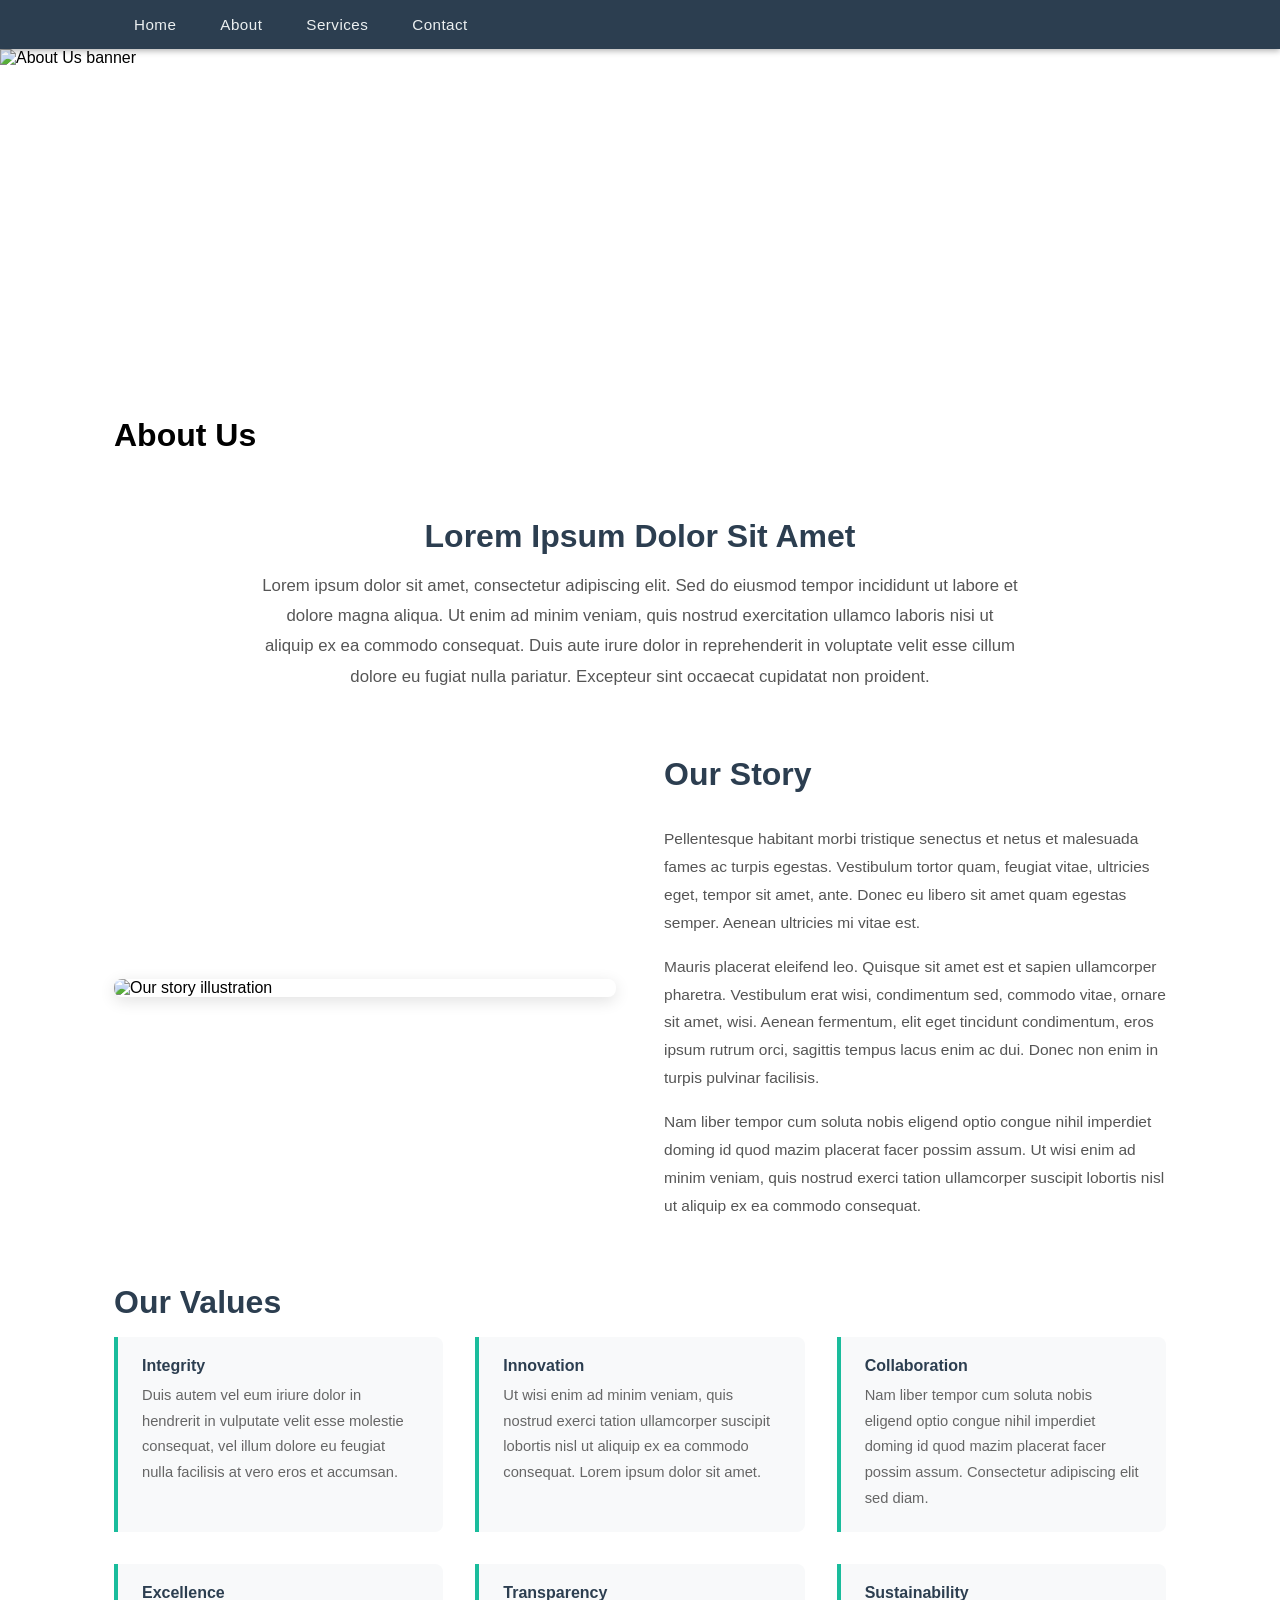
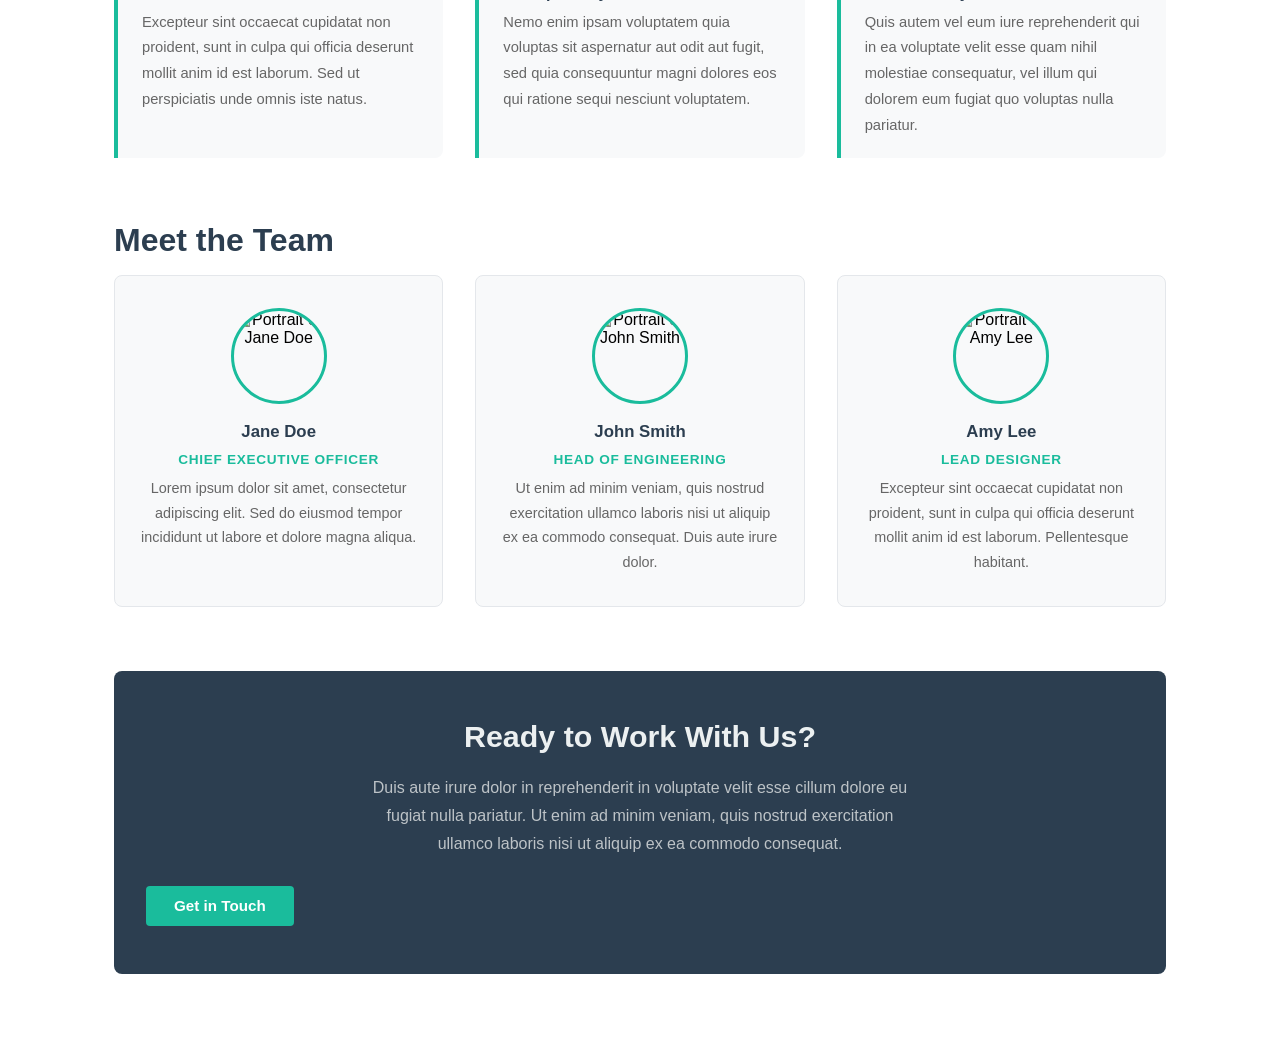
==== about.html @ ffa08d73 "Add about.html and link from index.html nav" ====
<!DOCTYPE html>
<html lang="en">
  <head>
    <meta charset="UTF-8" />
    <meta name="viewport" content="width=device-width, initial-scale=1.0" />
    <title>About Us – My Project</title>
    <link rel="stylesheet" href="styles.css" />
    <style>
      /* ── About Page Specific Styles ─────────────────────── */

      /* Hero banner */
      .about-hero {
        width: 100%;
        height: 320px;
        object-fit: cover;
        object-position: center;
        display: block;
      }

      /* Page wrapper */
      .about-content {
        max-width: 1100px;
        margin: 0 auto;
        padding: 3rem 1.5rem 5rem;
        font-family: sans-serif;
        display: flex;
        flex-direction: column;
        gap: 4rem;
      }

      /* ── Section headings ── */
      .about-content__heading {
        font-size: clamp(1.4rem, 3vw, 2rem);
        color: #2c3e50;
        margin-bottom: 1rem;
      }

      /* ── Intro ── */
      .about-intro {
        text-align: center;
        max-width: 760px;
        margin: 0 auto;
      }

      .about-intro p {
        font-size: 1.05rem;
        line-height: 1.8;
        color: #555;
      }

      /* ── Story section (image + text side by side) ── */
      .about-story {
        display: grid;
        grid-template-columns: 1fr 1fr;
        gap: 3rem;
        align-items: center;
      }

      .about-story__image img {
        display: block;
        width: 100%;
        border-radius: 8px;
        box-shadow: 0 4px 16px rgba(0, 0, 0, 0.12);
      }

      .about-story__text {
        display: flex;
        flex-direction: column;
        gap: 1rem;
      }

      .about-story__text p {
        font-size: 0.97rem;
        line-height: 1.8;
        color: #555;
      }

      /* ── Team cards ── */
      .about-team__grid {
        display: grid;
        grid-template-columns: repeat(3, 1fr);
        gap: 2rem;
      }

      .team-card {
        background: #f8f9fa;
        border: 1px solid #e4e7eb;
        border-radius: 8px;
        padding: 2rem 1.5rem;
        text-align: center;
        display: flex;
        flex-direction: column;
        gap: 0.6rem;
        transition: box-shadow 0.25s ease, transform 0.25s ease;
      }

      .team-card:hover {
        box-shadow: 0 6px 20px rgba(0, 0, 0, 0.09);
        transform: translateY(-3px);
      }

      .team-card__avatar {
        display: block;
        width: 96px;
        height: 96px;
        border-radius: 50%;
        object-fit: cover;
        margin: 0 auto 0.5rem;
        border: 3px solid #1abc9c;
      }

      .team-card__name {
        font-size: 1.05rem;
        font-weight: 700;
        color: #2c3e50;
      }

      .team-card__role {
        font-size: 0.85rem;
        font-weight: 600;
        text-transform: uppercase;
        letter-spacing: 0.05em;
        color: #1abc9c;
      }

      .team-card__bio {
        font-size: 0.9rem;
        line-height: 1.7;
        color: #666;
      }

      /* ── Values / three-column ── */
      .about-values__grid {
        display: grid;
        grid-template-columns: repeat(3, 1fr);
        gap: 2rem;
      }

      .value-card {
        border-left: 4px solid #1abc9c;
        padding: 1.25rem 1.5rem;
        background: #f8f9fa;
        border-radius: 0 8px 8px 0;
      }

      .value-card__title {
        font-size: 1rem;
        font-weight: 700;
        color: #2c3e50;
        margin-bottom: 0.5rem;
      }

      .value-card__text {
        font-size: 0.92rem;
        line-height: 1.75;
        color: #666;
      }

      /* ── CTA strip ── */
      .about-cta {
        background: #2c3e50;
        border-radius: 8px;
        padding: 3rem 2rem;
        text-align: center;
        display: flex;
        flex-direction: column;
        align-items: center;
        gap: 1.25rem;
      }

      .about-cta__heading {
        font-size: clamp(1.3rem, 3vw, 1.9rem);
        color: #ecf0f1;
      }

      .about-cta__text {
        font-size: 1rem;
        color: #bdc3c7;
        max-width: 560px;
        line-height: 1.75;
      }

      /* ── Responsive ── */
      @media (max-width: 900px) {
        .about-story {
          grid-template-columns: 1fr;
        }

        .about-story__image {
          order: -1;
        }

        .about-team__grid,
        .about-values__grid {
          grid-template-columns: repeat(2, 1fr);
        }
      }

      @media (max-width: 600px) {
        .about-hero {
          height: 200px;
        }

        .about-team__grid,
        .about-values__grid {
          grid-template-columns: 1fr;
        }
      }
    </style>
  </head>
  <body>

    <!-- ── Site Header / Nav ──────────────────────────────── -->
    <header class="site-header">
      <nav class="nav" aria-label="Main navigation">
        <ul class="nav__list">
          <li class="nav__item"><a class="nav__link" href="index.html">Home</a></li>
          <li class="nav__item"><a class="nav__link" href="about.html" aria-current="page">About</a></li>
          <li class="nav__item"><a class="nav__link" href="#">Services</a></li>
          <li class="nav__item"><a class="nav__link" href="#">Contact</a></li>
        </ul>
      </nav>
    </header>

    <main>

      <!-- ── Hero Banner ───────────────────────────────────── -->
      <img
        class="about-hero"
        src="https://placehold.co/1200x320/2c3e50/ecf0f1?text=About+Us"
        alt="About Us banner"
      />

      <div class="about-content">

        <!-- ── Page Title ── -->
        <h1 class="page-title" style="padding: 0;">About Us</h1>

        <!-- ── Intro ──────────────────────────────────────── -->
        <section class="about-intro" aria-labelledby="about-intro-heading">
          <h2 class="about-content__heading" id="about-intro-heading">
            Lorem Ipsum Dolor Sit Amet
          </h2>
          <p>
            Lorem ipsum dolor sit amet, consectetur adipiscing elit. Sed do eiusmod tempor
            incididunt ut labore et dolore magna aliqua. Ut enim ad minim veniam, quis nostrud
            exercitation ullamco laboris nisi ut aliquip ex ea commodo consequat. Duis aute
            irure dolor in reprehenderit in voluptate velit esse cillum dolore eu fugiat nulla
            pariatur. Excepteur sint occaecat cupidatat non proident.
          </p>
        </section>

        <!-- ── Our Story ──────────────────────────────────── -->
        <section class="about-story" aria-labelledby="about-story-heading">
          <div class="about-story__image">
            <img
              src="https://placehold.co/560x400/1abc9c/ffffff?text=Our+Story"
              alt="Our story illustration"
            />
          </div>
          <div class="about-story__text">
            <h2 class="about-content__heading" id="about-story-heading">Our Story</h2>
            <p>
              Pellentesque habitant morbi tristique senectus et netus et malesuada fames ac
              turpis egestas. Vestibulum tortor quam, feugiat vitae, ultricies eget, tempor sit
              amet, ante. Donec eu libero sit amet quam egestas semper. Aenean ultricies mi
              vitae est.
            </p>
            <p>
              Mauris placerat eleifend leo. Quisque sit amet est et sapien ullamcorper pharetra.
              Vestibulum erat wisi, condimentum sed, commodo vitae, ornare sit amet, wisi. Aenean
              fermentum, elit eget tincidunt condimentum, eros ipsum rutrum orci, sagittis tempus
              lacus enim ac dui. Donec non enim in turpis pulvinar facilisis.
            </p>
            <p>
              Nam liber tempor cum soluta nobis eligend optio congue nihil imperdiet doming id
              quod mazim placerat facer possim assum. Ut wisi enim ad minim veniam, quis nostrud
              exerci tation ullamcorper suscipit lobortis nisl ut aliquip ex ea commodo consequat.
            </p>
          </div>
        </section>

        <!-- ── Our Values ─────────────────────────────────── -->
        <section aria-labelledby="about-values-heading">
          <h2 class="about-content__heading" id="about-values-heading">Our Values</h2>
          <div class="about-values__grid">

            <div class="value-card">
              <h3 class="value-card__title">Integrity</h3>
              <p class="value-card__text">
                Duis autem vel eum iriure dolor in hendrerit in vulputate velit esse molestie
                consequat, vel illum dolore eu feugiat nulla facilisis at vero eros et accumsan.
              </p>
            </div>

            <div class="value-card">
              <h3 class="value-card__title">Innovation</h3>
              <p class="value-card__text">
                Ut wisi enim ad minim veniam, quis nostrud exerci tation ullamcorper suscipit
                lobortis nisl ut aliquip ex ea commodo consequat. Lorem ipsum dolor sit amet.
              </p>
            </div>

            <div class="value-card">
              <h3 class="value-card__title">Collaboration</h3>
              <p class="value-card__text">
                Nam liber tempor cum soluta nobis eligend optio congue nihil imperdiet doming id
                quod mazim placerat facer possim assum. Consectetur adipiscing elit sed diam.
              </p>
            </div>

            <div class="value-card">
              <h3 class="value-card__title">Excellence</h3>
              <p class="value-card__text">
                Excepteur sint occaecat cupidatat non proident, sunt in culpa qui officia
                deserunt mollit anim id est laborum. Sed ut perspiciatis unde omnis iste natus.
              </p>
            </div>

            <div class="value-card">
              <h3 class="value-card__title">Transparency</h3>
              <p class="value-card__text">
                Nemo enim ipsam voluptatem quia voluptas sit aspernatur aut odit aut fugit, sed
                quia consequuntur magni dolores eos qui ratione sequi nesciunt voluptatem.
              </p>
            </div>

            <div class="value-card">
              <h3 class="value-card__title">Sustainability</h3>
              <p class="value-card__text">
                Quis autem vel eum iure reprehenderit qui in ea voluptate velit esse quam nihil
                molestiae consequatur, vel illum qui dolorem eum fugiat quo voluptas nulla pariatur.
              </p>
            </div>

          </div>
        </section>

        <!-- ── Meet the Team ──────────────────────────────── -->
        <section aria-labelledby="about-team-heading">
          <h2 class="about-content__heading" id="about-team-heading">Meet the Team</h2>
          <div class="about-team__grid">

            <article class="team-card">
              <img
                class="team-card__avatar"
                src="https://placehold.co/96x96/2c3e50/ecf0f1?text=JD"
                alt="Portrait of Jane Doe"
              />
              <span class="team-card__name">Jane Doe</span>
              <span class="team-card__role">Chief Executive Officer</span>
              <p class="team-card__bio">
                Lorem ipsum dolor sit amet, consectetur adipiscing elit. Sed do eiusmod tempor
                incididunt ut labore et dolore magna aliqua.
              </p>
            </article>

            <article class="team-card">
              <img
                class="team-card__avatar"
                src="https://placehold.co/96x96/1abc9c/ffffff?text=JS"
                alt="Portrait of John Smith"
              />
              <span class="team-card__name">John Smith</span>
              <span class="team-card__role">Head of Engineering</span>
              <p class="team-card__bio">
                Ut enim ad minim veniam, quis nostrud exercitation ullamco laboris nisi ut
                aliquip ex ea commodo consequat. Duis aute irure dolor.
              </p>
            </article>

            <article class="team-card">
              <img
                class="team-card__avatar"
                src="https://placehold.co/96x96/e67e22/ffffff?text=AL"
                alt="Portrait of Amy Lee"
              />
              <span class="team-card__name">Amy Lee</span>
              <span class="team-card__role">Lead Designer</span>
              <p class="team-card__bio">
                Excepteur sint occaecat cupidatat non proident, sunt in culpa qui officia
                deserunt mollit anim id est laborum. Pellentesque habitant.
              </p>
            </article>

          </div>
        </section>

        <!-- ── Call to Action ─────────────────────────────── -->
        <section class="about-cta" aria-labelledby="about-cta-heading">
          <h2 class="about-cta__heading" id="about-cta-heading">
            Ready to Work With Us?
          </h2>
          <p class="about-cta__text">
            Duis aute irure dolor in reprehenderit in voluptate velit esse cillum dolore eu
            fugiat nulla pariatur. Ut enim ad minim veniam, quis nostrud exercitation ullamco
            laboris nisi ut aliquip ex ea commodo consequat.
          </p>
          <a class="home-content__btn" href="#">Get in Touch</a>
        </section>

      </div>
      <!-- ── End about-content ─── -->

    </main>

  </body>
</html>
---- styles.css ----
/* ── Reset ─────────────────────────────────────────── */
*,
*::before,
*::after {
  box-sizing: border-box;
  margin: 0;
  padding: 0;
}

/* ── Site Header ───────────────────────────────────── */
.site-header {
  position: sticky;
  top: 0;
  z-index: 100;
  background-color: #2c3e50;
  box-shadow: 0 2px 6px rgba(0, 0, 0, 0.3);
}

/* ── Nav ───────────────────────────────────────────── */
.nav {
  max-width: 1100px;
  margin: 0 auto;
  padding: 0 1.5rem;
}

.nav__list {
  display: flex;
  list-style: none;
  gap: 0.25rem;
}

/* ── Nav Links ─────────────────────────────────────── */
.nav__link {
  display: block;
  padding: 1rem 1.25rem;
  color: #ecf0f1;
  text-decoration: none;
  font-family: sans-serif;
  font-size: 0.95rem;
  font-weight: 500;
  letter-spacing: 0.03em;
  border-radius: 4px;
  transition: background-color 0.2s ease, color 0.2s ease;
}

.nav__link:hover,
.nav__link:focus-visible {
  background-color: #3d5166;
  color: #ffffff;
  outline: none;
}

.nav__link:focus-visible {
  outline: 2px solid #1abc9c;
  outline-offset: 2px;
}

/* ── Main Content ──────────────────────────────────── */
main {
  font-family: sans-serif;
}

.page-title {
  padding: 2rem 1.5rem;
}

/* ═══════════════════════════════════════════════════════
   CAROUSEL / BANNER SLIDER
═══════════════════════════════════════════════════════ */

/* ── Outer wrapper ── */
.carousel {
  position: relative;
  width: 100%;
  overflow: hidden;
  background: #000;
  /* Allow arrow buttons to be focused with keyboard */
  outline: none;
}

/* ── Track ── */
.carousel__track-wrapper {
  overflow: hidden;
  width: 100%;
}

.carousel__track {
  display: flex;
  list-style: none;
  position: relative;
  width: 100%;
}

/* ── Individual slide ── */
.carousel__slide {
  position: absolute;          /* all slides stack on top of each other */
  top: 0;
  left: 0;
  width: 100%;
  opacity: 0;
  transition: opacity 0.6s ease;
  pointer-events: none;
  /* height is driven by the image inside */
}

/* The active slide is visible; it also creates the layout height */
.carousel__slide--active {
  position: relative;          /* takes up space in the flow → drives height */
  opacity: 1;
  pointer-events: auto;
}

/* ── Banner image ── */
.carousel__image {
  display: block;
  width: 100%;
  height: 500px;
  object-fit: cover;
  object-position: center;
}

/* ── Caption overlay ── */
.carousel__caption {
  position: absolute;
  bottom: 0;
  left: 0;
  right: 0;
  padding: 1.5rem 2rem;
  background: linear-gradient(transparent, rgba(0, 0, 0, 0.65));
  color: #fff;
}

.carousel__caption-title {
  font-size: clamp(1.25rem, 3vw, 2rem);
  font-weight: 700;
  margin-bottom: 0.35rem;
  text-shadow: 0 1px 4px rgba(0, 0, 0, 0.5);
}

.carousel__caption-text {
  font-size: clamp(0.85rem, 2vw, 1rem);
  opacity: 0.9;
  text-shadow: 0 1px 3px rgba(0, 0, 0, 0.5);
}

/* ── Prev / Next arrow buttons ── */
.carousel__btn {
  position: absolute;
  top: 50%;
  transform: translateY(-50%);
  z-index: 10;
  background: rgba(0, 0, 0, 0.4);
  color: #fff;
  border: none;
  border-radius: 50%;
  width: 3rem;
  height: 3rem;
  font-size: 2rem;
  line-height: 1;
  cursor: pointer;
  display: flex;
  align-items: center;
  justify-content: center;
  transition: background 0.2s ease, transform 0.2s ease;
  /* Keep the button vertically centred even when caption is present */
  margin-top: -1.5rem; /* offset for caption gradient */
}

.carousel__btn:hover {
  background: rgba(0, 0, 0, 0.7);
}

.carousel__btn:focus-visible {
  outline: 2px solid #1abc9c;
  outline-offset: 3px;
}

.carousel__btn--prev { left: 1rem; }
.carousel__btn--next { right: 1rem; }

/* ── Dot indicators ── */
.carousel__dots {
  position: absolute;
  bottom: 1rem;
  left: 50%;
  transform: translateX(-50%);
  display: flex;
  gap: 0.5rem;
  z-index: 10;
}

.carousel__dot {
  width: 0.7rem;
  height: 0.7rem;
  border-radius: 50%;
  border: 2px solid #fff;
  background: transparent;
  cursor: pointer;
  padding: 0;
  transition: background 0.25s ease, transform 0.25s ease;
}

.carousel__dot--active {
  background: #fff;
  transform: scale(1.25);
}

.carousel__dot:hover {
  background: rgba(255, 255, 255, 0.6);
}

.carousel__dot:focus-visible {
  outline: 2px solid #1abc9c;
  outline-offset: 3px;
}

/* ── Responsive: tighten up on small screens ── */
@media (max-width: 600px) {
  .carousel__image {
    height: 240px;
  }

  .carousel__btn {
    width: 2.25rem;
    height: 2.25rem;
    font-size: 1.5rem;
  }

  .carousel__caption {
    padding: 1rem;
  }
}


/* ═══════════════════════════════════════════════════════
   HOME CONTENT SECTION
═══════════════════════════════════════════════════════ */

.home-content {
  max-width: 1100px;
  margin: 0 auto;
  padding: 3rem 1.5rem 4rem;
  display: flex;
  flex-direction: column;
  gap: 4rem;
}

/* ── Shared heading style ── */
.home-content__heading {
  font-size: clamp(1.4rem, 3vw, 2rem);
  color: #2c3e50;
  margin-bottom: 1rem;
}

/* ── Intro block ── */
.home-content__intro {
  text-align: center;
  max-width: 720px;
  margin: 0 auto;
}

.home-content__lead {
  font-size: 1.05rem;
  line-height: 1.75;
  color: #555;
}

/* ── Three-column feature cards ── */
.home-content__cards {
  display: grid;
  grid-template-columns: repeat(3, 1fr);
  gap: 2rem;
}

/* ── Individual card ── */
.home-card {
  background: #f8f9fa;
  border: 1px solid #e4e7eb;
  border-radius: 8px;
  padding: 2rem 1.5rem;
  display: flex;
  flex-direction: column;
  gap: 0.75rem;
  transition: box-shadow 0.25s ease, transform 0.25s ease;
}

.home-card:hover {
  box-shadow: 0 6px 20px rgba(0, 0, 0, 0.09);
  transform: translateY(-3px);
}

.home-card__icon {
  font-size: 1.75rem;
  color: #1abc9c;
}

.home-card__title {
  font-size: 1.1rem;
  font-weight: 700;
  color: #2c3e50;
}

.home-card__text {
  font-size: 0.95rem;
  line-height: 1.7;
  color: #666;
  flex: 1;
}

.home-card__link {
  display: inline-block;
  margin-top: 0.5rem;
  font-size: 0.9rem;
  font-weight: 600;
  color: #1abc9c;
  text-decoration: none;
  transition: color 0.2s ease;
}

.home-card__link:hover {
  color: #17a589;
  text-decoration: underline;
}

/* ── Full-width about strip ── */
.home-content__about {
  display: grid;
  grid-template-columns: 1fr 1fr;
  gap: 3rem;
  align-items: center;
}

.home-content__about-text {
  display: flex;
  flex-direction: column;
  gap: 1rem;
}

.home-content__about-text p {
  font-size: 0.97rem;
  line-height: 1.8;
  color: #555;
}

.home-content__btn {
  display: inline-block;
  align-self: flex-start;
  margin-top: 0.5rem;
  padding: 0.7rem 1.75rem;
  background-color: #1abc9c;
  color: #fff;
  font-size: 0.95rem;
  font-weight: 600;
  text-decoration: none;
  border-radius: 4px;
  transition: background-color 0.2s ease, transform 0.2s ease;
}

.home-content__btn:hover {
  background-color: #17a589;
  transform: translateY(-2px);
}

.home-content__about-image img {
  display: block;
  width: 100%;
  border-radius: 8px;
  box-shadow: 0 4px 16px rgba(0, 0, 0, 0.12);
}

/* ── Stats row ── */
.home-content__stats {
  display: grid;
  grid-template-columns: repeat(4, 1fr);
  gap: 1.5rem;
  background: #2c3e50;
  border-radius: 8px;
  padding: 2.5rem 2rem;
  text-align: center;
}

.home-stat {
  display: flex;
  flex-direction: column;
  gap: 0.4rem;
}

.home-stat__number {
  font-size: clamp(1.8rem, 4vw, 2.5rem);
  font-weight: 800;
  color: #1abc9c;
}

.home-stat__label {
  font-size: 0.9rem;
  color: #bdc3c7;
  letter-spacing: 0.04em;
  text-transform: uppercase;
}

/* ── Responsive: tablet ── */
@media (max-width: 900px) {
  .home-content__cards {
    grid-template-columns: repeat(2, 1fr);
  }

  .home-content__about {
    grid-template-columns: 1fr;
  }

  .home-content__about-image {
    order: -1;
  }

  .home-content__stats {
    grid-template-columns: repeat(2, 1fr);
  }
}

/* ── Responsive: mobile ── */
@media (max-width: 600px) {
  .home-content__cards {
    grid-template-columns: 1fr;
  }

  .home-content__stats {
    grid-template-columns: repeat(2, 1fr);
    padding: 1.75rem 1rem;
  }
}
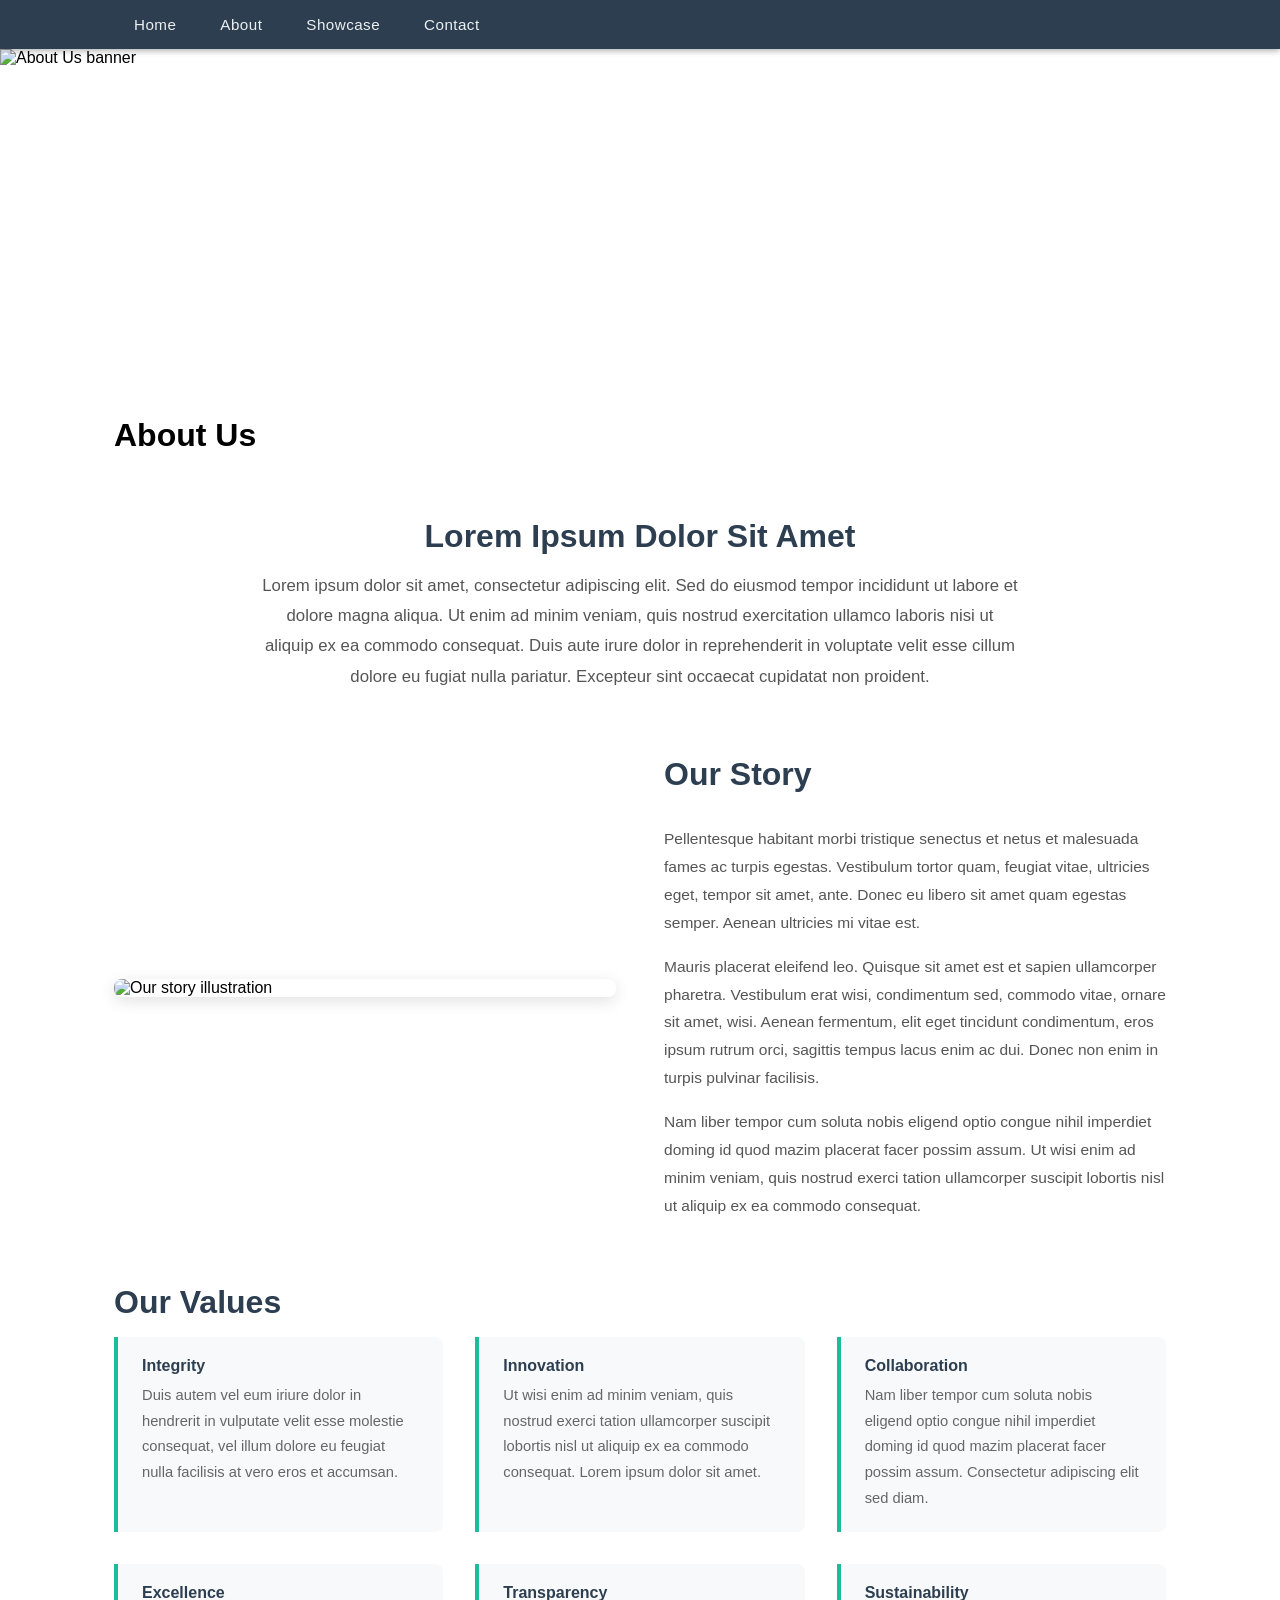
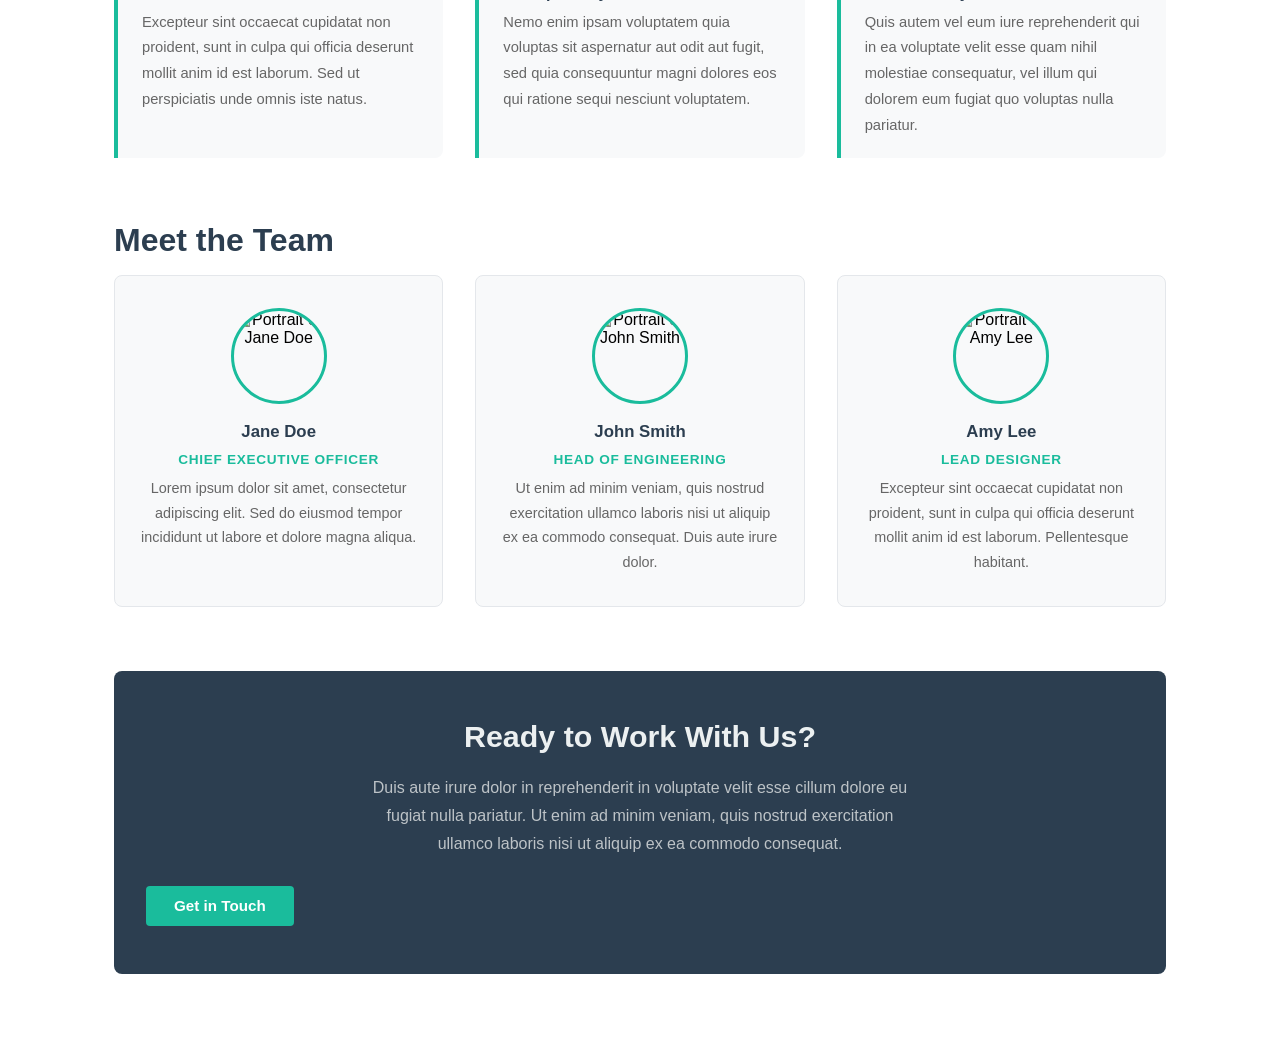
==== commit 37be0d8a: "chore: AICC agent task — 4878b01d" ====
--- a/about.html
+++ b/about.html
@@ -216,7 +216,7 @@
         <ul class="nav__list">
           <li class="nav__item"><a class="nav__link" href="index.html">Home</a></li>
           <li class="nav__item"><a class="nav__link" href="about.html" aria-current="page">About</a></li>
-          <li class="nav__item"><a class="nav__link" href="#">Services</a></li>
+          <li class="nav__item"><a class="nav__link" href="showcase.html">Showcase</a></li>
           <li class="nav__item"><a class="nav__link" href="#">Contact</a></li>
         </ul>
       </nav>
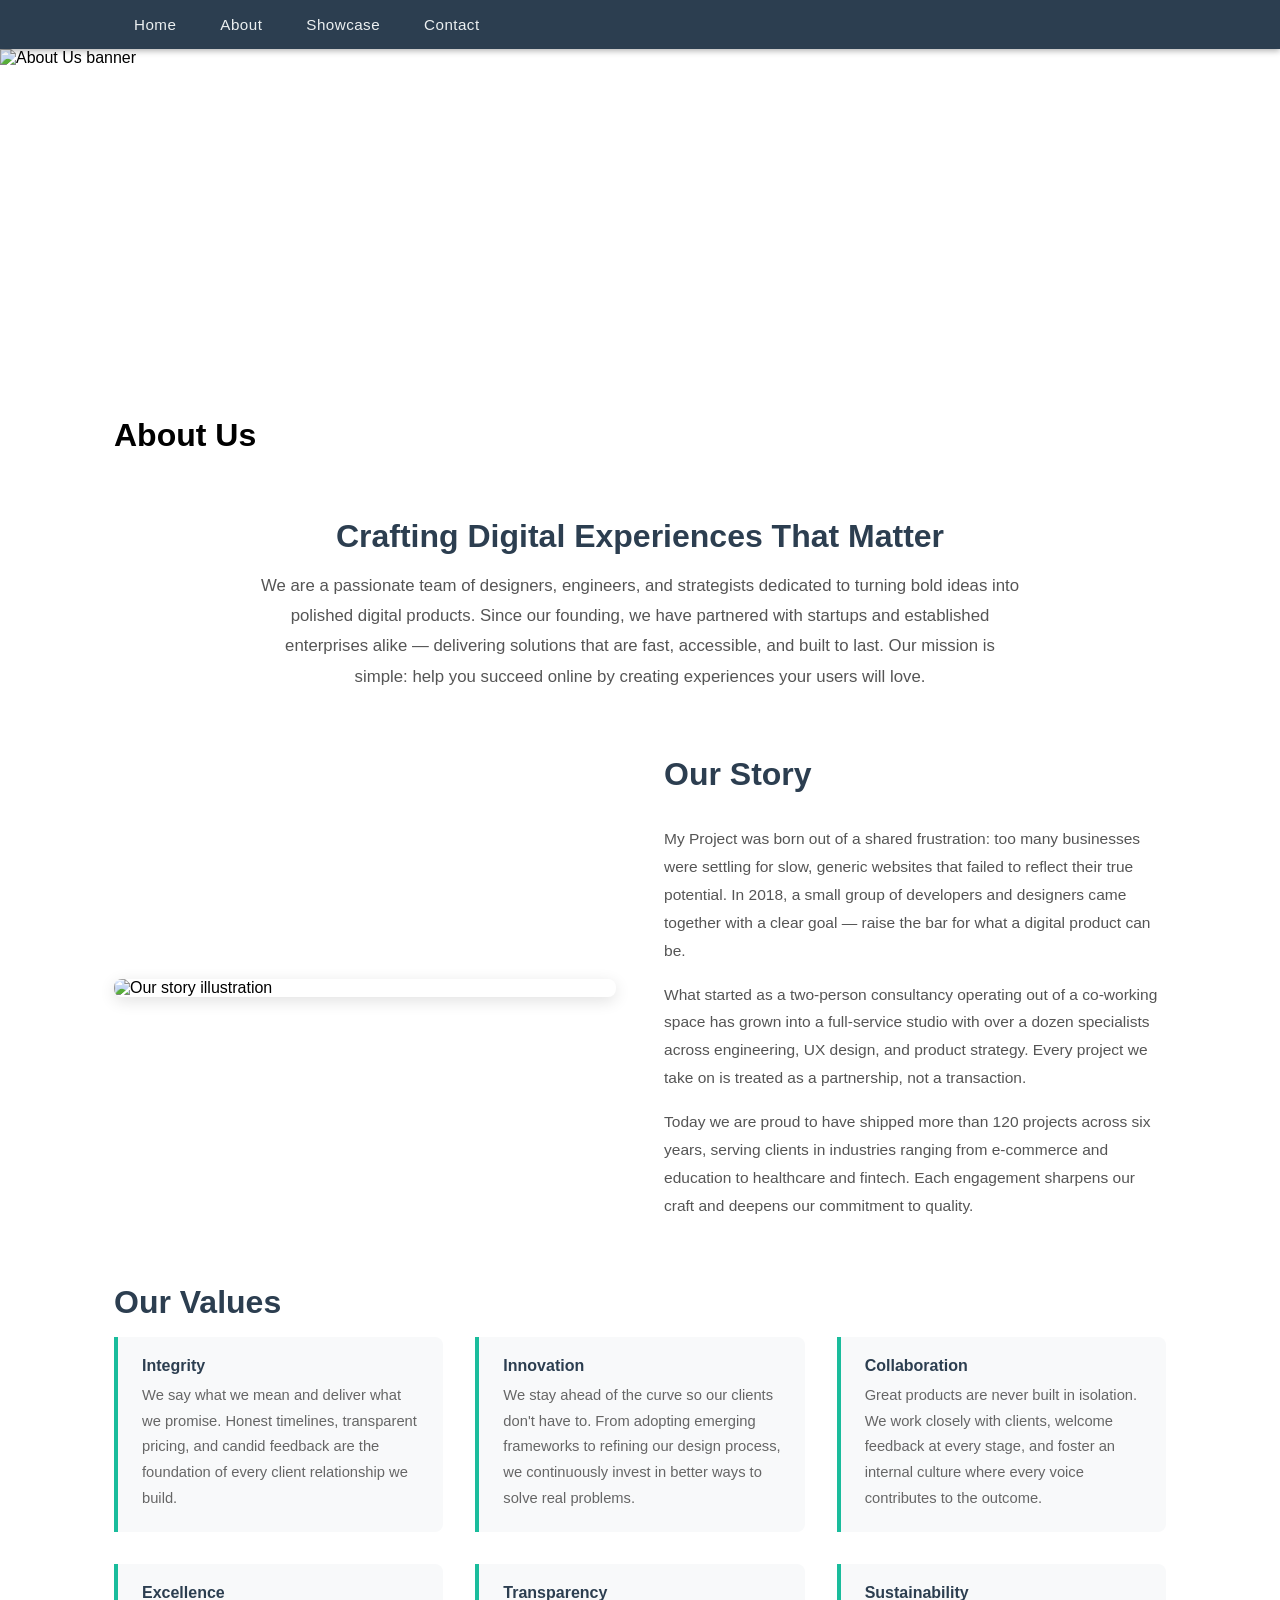
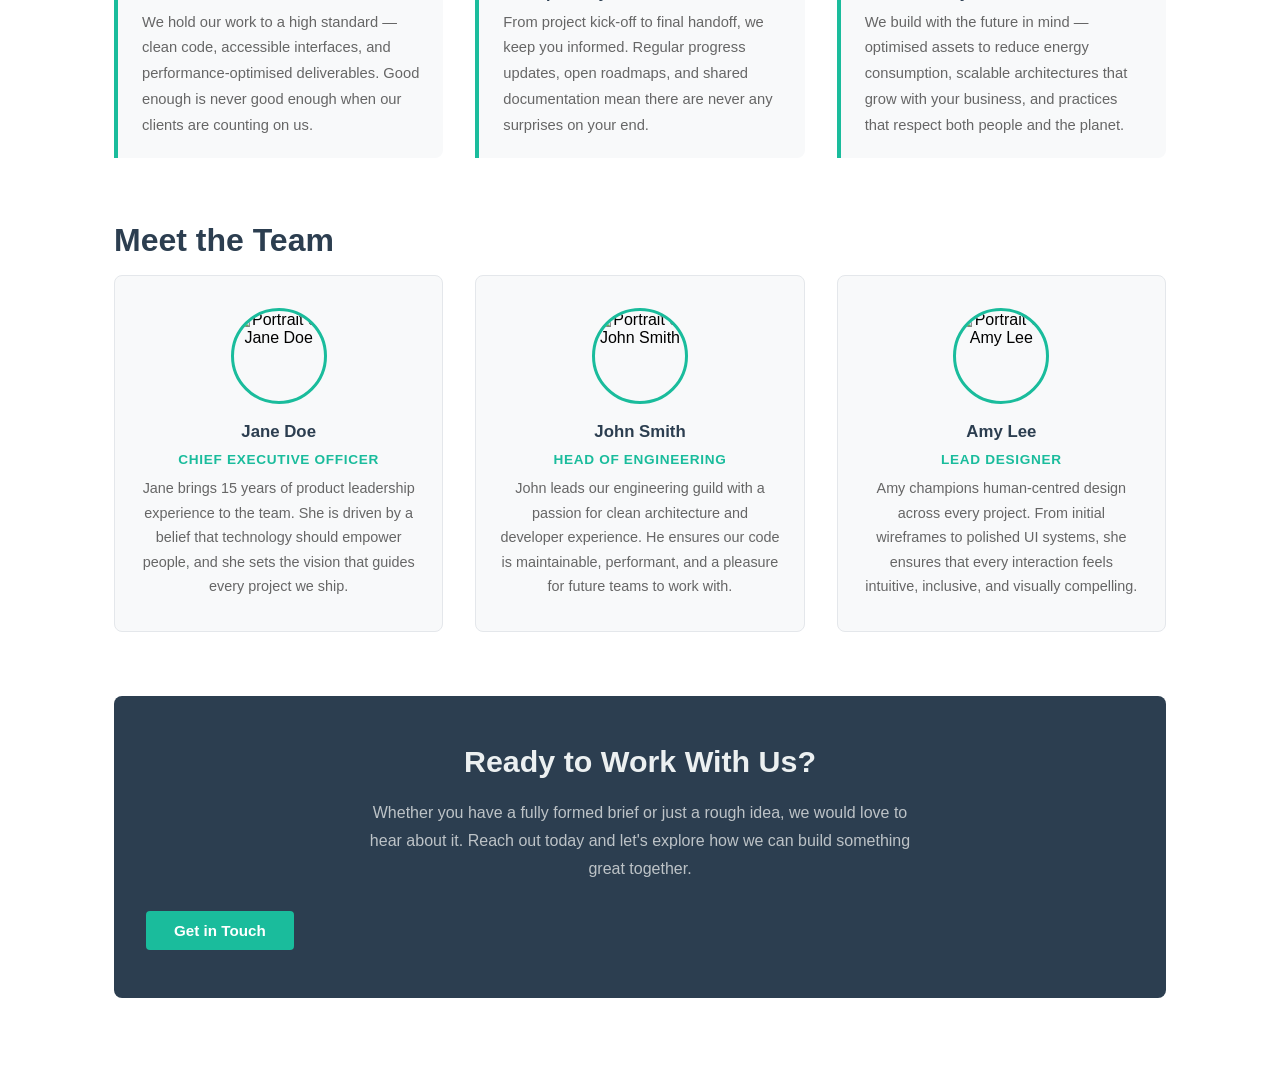
==== commit b6ddf7a5: "Replace lorem ipsum in about.html with real content" ====
--- a/about.html
+++ b/about.html
@@ -239,14 +239,14 @@
         <!-- ── Intro ──────────────────────────────────────── -->
         <section class="about-intro" aria-labelledby="about-intro-heading">
           <h2 class="about-content__heading" id="about-intro-heading">
-            Lorem Ipsum Dolor Sit Amet
+            Crafting Digital Experiences That Matter
           </h2>
           <p>
-            Lorem ipsum dolor sit amet, consectetur adipiscing elit. Sed do eiusmod tempor
-            incididunt ut labore et dolore magna aliqua. Ut enim ad minim veniam, quis nostrud
-            exercitation ullamco laboris nisi ut aliquip ex ea commodo consequat. Duis aute
-            irure dolor in reprehenderit in voluptate velit esse cillum dolore eu fugiat nulla
-            pariatur. Excepteur sint occaecat cupidatat non proident.
+            We are a passionate team of designers, engineers, and strategists dedicated to
+            turning bold ideas into polished digital products. Since our founding, we have
+            partnered with startups and established enterprises alike — delivering solutions
+            that are fast, accessible, and built to last. Our mission is simple: help you
+            succeed online by creating experiences your users will love.
           </p>
         </section>
 
@@ -261,21 +261,22 @@
           <div class="about-story__text">
             <h2 class="about-content__heading" id="about-story-heading">Our Story</h2>
             <p>
-              Pellentesque habitant morbi tristique senectus et netus et malesuada fames ac
-              turpis egestas. Vestibulum tortor quam, feugiat vitae, ultricies eget, tempor sit
-              amet, ante. Donec eu libero sit amet quam egestas semper. Aenean ultricies mi
-              vitae est.
+              My Project was born out of a shared frustration: too many businesses were
+              settling for slow, generic websites that failed to reflect their true potential.
+              In 2018, a small group of developers and designers came together with a clear
+              goal — raise the bar for what a digital product can be.
             </p>
             <p>
-              Mauris placerat eleifend leo. Quisque sit amet est et sapien ullamcorper pharetra.
-              Vestibulum erat wisi, condimentum sed, commodo vitae, ornare sit amet, wisi. Aenean
-              fermentum, elit eget tincidunt condimentum, eros ipsum rutrum orci, sagittis tempus
-              lacus enim ac dui. Donec non enim in turpis pulvinar facilisis.
+              What started as a two-person consultancy operating out of a co-working space
+              has grown into a full-service studio with over a dozen specialists across
+              engineering, UX design, and product strategy. Every project we take on is
+              treated as a partnership, not a transaction.
             </p>
             <p>
-              Nam liber tempor cum soluta nobis eligend optio congue nihil imperdiet doming id
-              quod mazim placerat facer possim assum. Ut wisi enim ad minim veniam, quis nostrud
-              exerci tation ullamcorper suscipit lobortis nisl ut aliquip ex ea commodo consequat.
+              Today we are proud to have shipped more than 120 projects across six years,
+              serving clients in industries ranging from e-commerce and education to
+              healthcare and fintech. Each engagement sharpens our craft and deepens our
+              commitment to quality.
             </p>
           </div>
         </section>
@@ -288,48 +289,54 @@
             <div class="value-card">
               <h3 class="value-card__title">Integrity</h3>
               <p class="value-card__text">
-                Duis autem vel eum iriure dolor in hendrerit in vulputate velit esse molestie
-                consequat, vel illum dolore eu feugiat nulla facilisis at vero eros et accumsan.
+                We say what we mean and deliver what we promise. Honest timelines,
+                transparent pricing, and candid feedback are the foundation of every
+                client relationship we build.
               </p>
             </div>
 
             <div class="value-card">
               <h3 class="value-card__title">Innovation</h3>
               <p class="value-card__text">
-                Ut wisi enim ad minim veniam, quis nostrud exerci tation ullamcorper suscipit
-                lobortis nisl ut aliquip ex ea commodo consequat. Lorem ipsum dolor sit amet.
+                We stay ahead of the curve so our clients don't have to. From adopting
+                emerging frameworks to refining our design process, we continuously
+                invest in better ways to solve real problems.
               </p>
             </div>
 
             <div class="value-card">
               <h3 class="value-card__title">Collaboration</h3>
               <p class="value-card__text">
-                Nam liber tempor cum soluta nobis eligend optio congue nihil imperdiet doming id
-                quod mazim placerat facer possim assum. Consectetur adipiscing elit sed diam.
+                Great products are never built in isolation. We work closely with clients,
+                welcome feedback at every stage, and foster an internal culture where
+                every voice contributes to the outcome.
               </p>
             </div>
 
             <div class="value-card">
               <h3 class="value-card__title">Excellence</h3>
               <p class="value-card__text">
-                Excepteur sint occaecat cupidatat non proident, sunt in culpa qui officia
-                deserunt mollit anim id est laborum. Sed ut perspiciatis unde omnis iste natus.
+                We hold our work to a high standard — clean code, accessible interfaces,
+                and performance-optimised deliverables. Good enough is never good enough
+                when our clients are counting on us.
               </p>
             </div>
 
             <div class="value-card">
               <h3 class="value-card__title">Transparency</h3>
               <p class="value-card__text">
-                Nemo enim ipsam voluptatem quia voluptas sit aspernatur aut odit aut fugit, sed
-                quia consequuntur magni dolores eos qui ratione sequi nesciunt voluptatem.
+                From project kick-off to final handoff, we keep you informed. Regular
+                progress updates, open roadmaps, and shared documentation mean there
+                are never any surprises on your end.
               </p>
             </div>
 
             <div class="value-card">
               <h3 class="value-card__title">Sustainability</h3>
               <p class="value-card__text">
-                Quis autem vel eum iure reprehenderit qui in ea voluptate velit esse quam nihil
-                molestiae consequatur, vel illum qui dolorem eum fugiat quo voluptas nulla pariatur.
+                We build with the future in mind — optimised assets to reduce energy
+                consumption, scalable architectures that grow with your business, and
+                practices that respect both people and the planet.
               </p>
             </div>
 
@@ -350,8 +357,9 @@
               <span class="team-card__name">Jane Doe</span>
               <span class="team-card__role">Chief Executive Officer</span>
               <p class="team-card__bio">
-                Lorem ipsum dolor sit amet, consectetur adipiscing elit. Sed do eiusmod tempor
-                incididunt ut labore et dolore magna aliqua.
+                Jane brings 15 years of product leadership experience to the team. She
+                is driven by a belief that technology should empower people, and she
+                sets the vision that guides every project we ship.
               </p>
             </article>
 
@@ -364,8 +372,9 @@
               <span class="team-card__name">John Smith</span>
               <span class="team-card__role">Head of Engineering</span>
               <p class="team-card__bio">
-                Ut enim ad minim veniam, quis nostrud exercitation ullamco laboris nisi ut
-                aliquip ex ea commodo consequat. Duis aute irure dolor.
+                John leads our engineering guild with a passion for clean architecture
+                and developer experience. He ensures our code is maintainable,
+                performant, and a pleasure for future teams to work with.
               </p>
             </article>
 
@@ -378,8 +387,9 @@
               <span class="team-card__name">Amy Lee</span>
               <span class="team-card__role">Lead Designer</span>
               <p class="team-card__bio">
-                Excepteur sint occaecat cupidatat non proident, sunt in culpa qui officia
-                deserunt mollit anim id est laborum. Pellentesque habitant.
+                Amy champions human-centred design across every project. From initial
+                wireframes to polished UI systems, she ensures that every interaction
+                feels intuitive, inclusive, and visually compelling.
               </p>
             </article>
 
@@ -392,9 +402,9 @@
             Ready to Work With Us?
           </h2>
           <p class="about-cta__text">
-            Duis aute irure dolor in reprehenderit in voluptate velit esse cillum dolore eu
-            fugiat nulla pariatur. Ut enim ad minim veniam, quis nostrud exercitation ullamco
-            laboris nisi ut aliquip ex ea commodo consequat.
+            Whether you have a fully formed brief or just a rough idea, we would love
+            to hear about it. Reach out today and let's explore how we can build
+            something great together.
           </p>
           <a class="home-content__btn" href="#">Get in Touch</a>
         </section>
